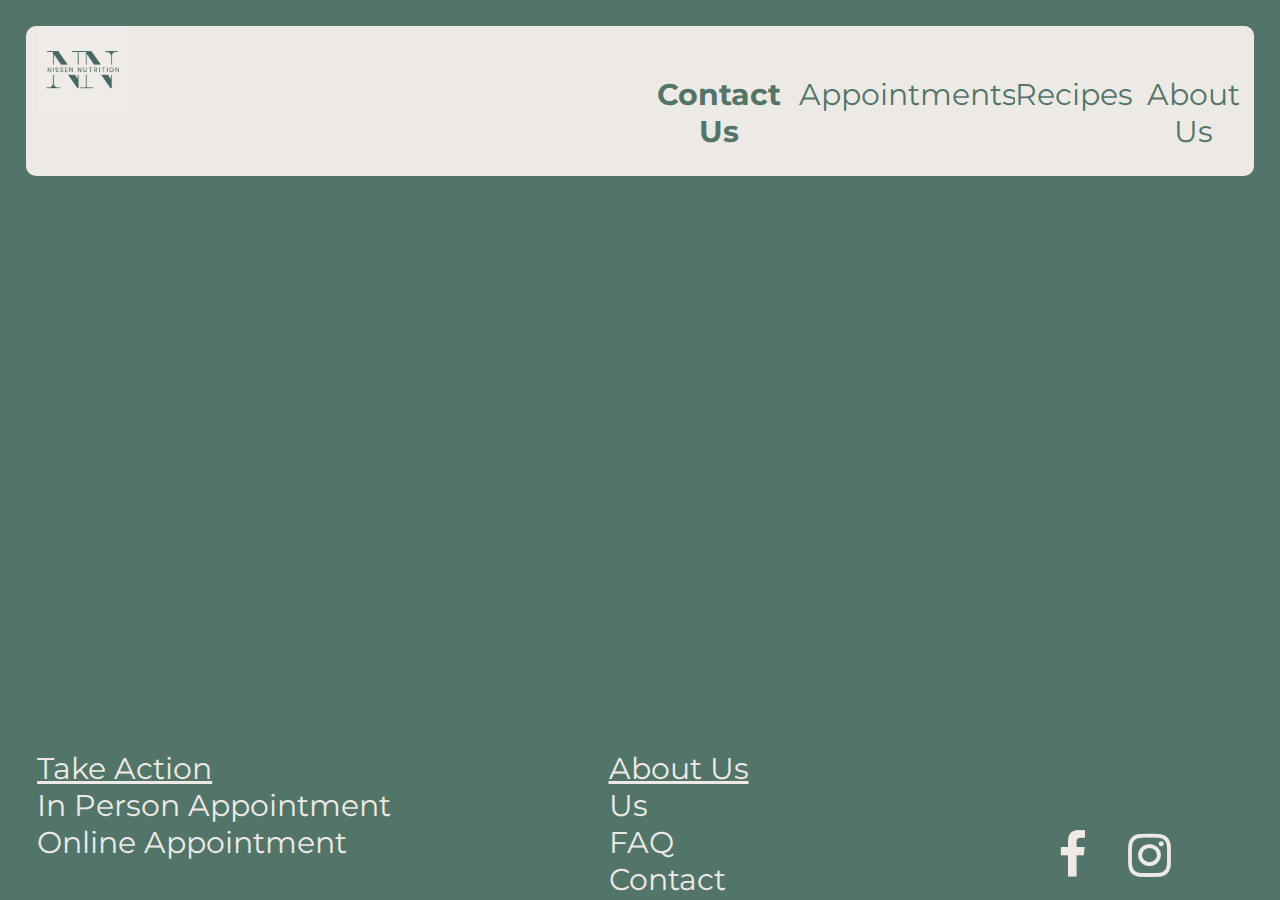
==== NissenNutrition/index.html @ 0264a59a "Sep16" ====
<!DOCTYPE html>
<html>
<head>
<link href='https://fonts.googleapis.com/css?family=Montserrat' rel='stylesheet'>
<link rel="stylesheet" href="https://cdnjs.cloudflare.com/ajax/libs/font-awesome/4.7.0/css/font-awesome.min.css">
<link href="css/main.css" rel="stylesheet" type="text/css">
<meta name="viewport" content="width=device-width, initial-scale=1">
<style>

</style>
</head>
<body>

<div class="grid-container">
    <div class="grid-item grid-logo"><img class="logo" src="images/NN LogoCropped.jpeg" alt="Logo"></div>
    <div class="grid-item"><a class="active" href="#ContactUs">Contact Us</a></div>
    <div class="grid-item"><a href="#Appointments">Appointments</a></div>  
    <div class="grid-item"><a href="#Recipes">Recipes</a></div>
    <div class="grid-item"><a href="#about">About Us</a></div> 
</div>


<div class="grid-bottom">
    <div class="grid-itemBot TakeAction"><u>Take Action</u>
		<br>
		<a href="#Appointments-InPerson">In Person Appointment</a>
		<br>
		<a href="#Appointments-Online">Online Appointment</a>
	</div>

    <div class="grid-itemBot"><u>About Us</u>
        <br>
        <a href="#Us">Us</a>
        <br>
        <a href="#FAQ">FAQ</a>
        <br>
        <a href="#Contact">Contact</a>

    </div>
    <div class="grid-itemBot">
       <a href="https://www.instagram.com/nissennutrition/" class="fa fa-instagram"></a> <a href="#" class="fa fa-facebook"></a>
    </div> 
</div>


</body>
</html>
---- NissenNutrition/css/main.css ----
body {
	margin: 0;
	font-family: 'Montserrat';
	background-color: #537569;
}

.grid-item:hover {
	background-color: #ddd;
	color: #537569;
}

.grid-container {
	display: grid;
	grid-template-columns: 50% auto auto auto auto auto;
	background-color: #EDEAE6;
	color: #537569;
	border-radius: 10px;
	margin-top: 2%;
	margin-left: 2%;
	margin-right: 2%;
	height: 150px;
}
.grid-container a{
	float: right;
	color: #537569;
	text-decoration: none;
	width: 100%;
	height: 100%;
	justify-content: center;
	align-items: center;
	padding-top: 50px;
}
.grid-container a.active {
	font-weight: bold;
}
.grid-item {
	border-radius: 10px;
	background-color: #EDEAE6;
	font-size: 30px;
	text-align: center;
	height: 15%;
	margin-left: 2%;
}
.grid-logo:hover{
	background-color: inherit;
  }
.logo {
	float: left;
	max-height:100%; 
	max-width:100%;
	object-fit: contain;
}

.grid-bottom{
	position:absolute;
	bottom: 0px;
	display: grid;
	grid-template-columns: 50% 30% auto;
	color: #537569;
	border-radius: 10px;
	margin-top: 2%;
	margin-left: 2%;
	margin-right: 2%;
	height: 150px;
	width: 90%;
  }
  .grid-bottom a{
	color: #EDEAE6;
	text-decoration: none;
	justify-content: center;
	align-items: center;
}
  .grid-itemBot{
	color: #EDEAE6;
	border-radius: 10px;
	font-size: 30px;
	height: auto;
	margin-left: 2%;
  }

.TakeAction{
	float: left;
}
.fa {
	margin-top: 60px;
	float: right;
	padding: 20px;
	font-size: 50px;
	width: 30px;
	text-align: center;
	text-decoration: none;
}
.fa-facebook {
	background: inherit;
	color: white;
	border-radius: 80px;
  }

.fa-instagram {
	background: inherit;
	color: white;
	border-radius: 80px;
  }
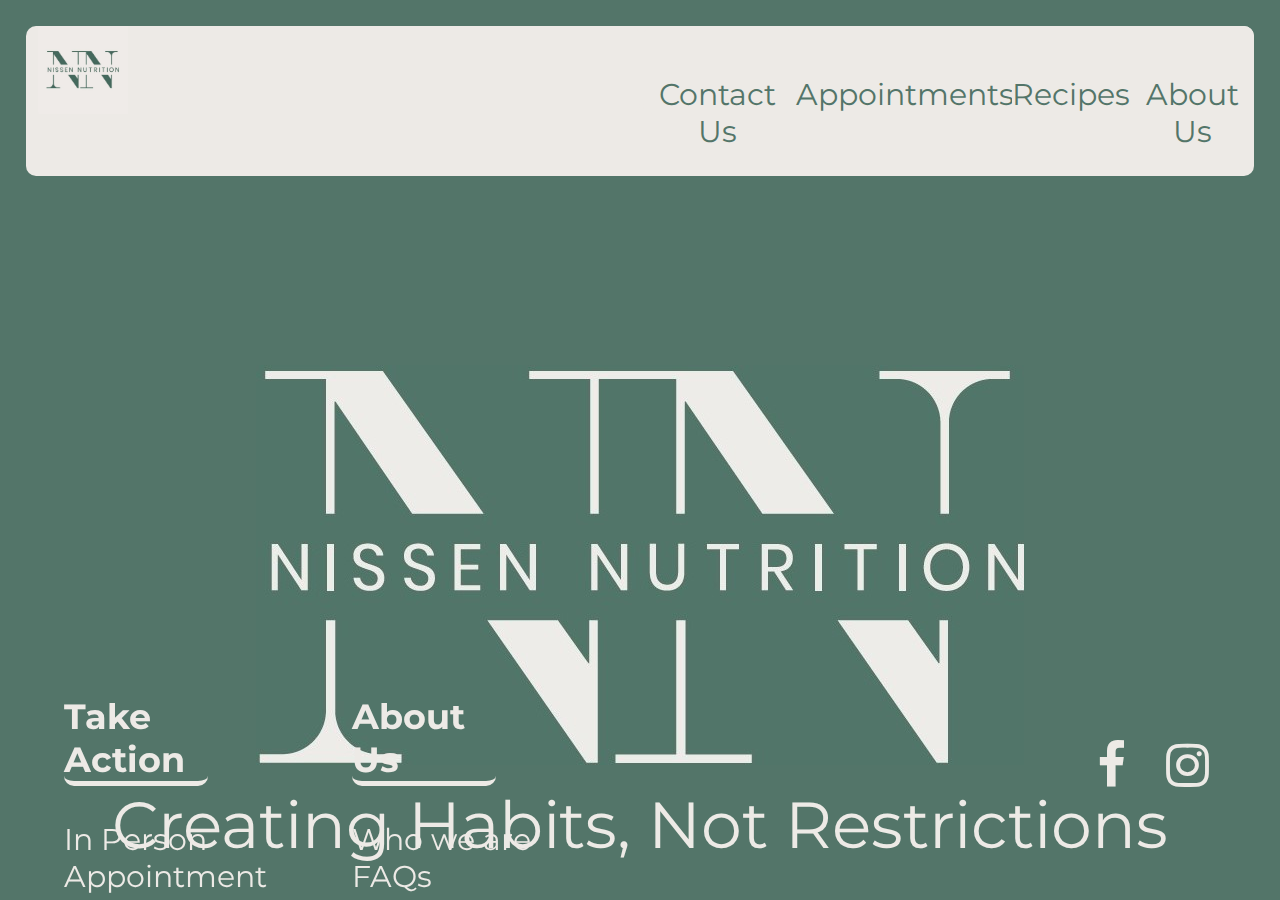
==== commit 00ae735e: "Sep 17" ====
--- a/NissenNutrition/index.html
+++ b/NissenNutrition/index.html
@@ -4,35 +4,38 @@
 <link href='https://fonts.googleapis.com/css?family=Montserrat' rel='stylesheet'>
 <link rel="stylesheet" href="https://cdnjs.cloudflare.com/ajax/libs/font-awesome/4.7.0/css/font-awesome.min.css">
 <link href="css/main.css" rel="stylesheet" type="text/css">
+<link href="css/index.css" rel="stylesheet" type="text/css">
 <meta name="viewport" content="width=device-width, initial-scale=1">
-<style>
 
-</style>
+
 </head>
 <body>
 
 <div class="grid-container">
     <div class="grid-item grid-logo"><img class="logo" src="images/NN LogoCropped.jpeg" alt="Logo"></div>
-    <div class="grid-item"><a class="active" href="#ContactUs">Contact Us</a></div>
+    <div class="grid-item"><a href="#ContactUs">Contact Us</a></div>
     <div class="grid-item"><a href="#Appointments">Appointments</a></div>  
     <div class="grid-item"><a href="#Recipes">Recipes</a></div>
-    <div class="grid-item"><a href="#about">About Us</a></div> 
+    <div class="grid-item"><a href="/DynamicWebsites/NissenNutrition/AboutUs.html">About Us</a></div> 
 </div>
 
+<br>
+
+<div class="Home-Logo"><img class="homeLogo" src="images/HomePageLogo.jpeg" alt="NN Logo"></div>
+
+<div class="Slogan"><p>Creating Habits, Not Restrictions</p></div>
 
 <div class="grid-bottom">
-    <div class="grid-itemBot TakeAction"><u>Take Action</u>
-		<br>
+    <div class="grid-itemBot TakeAction"><h3 class="UnderLine">Take Action</h3>
 		<a href="#Appointments-InPerson">In Person Appointment</a>
 		<br>
 		<a href="#Appointments-Online">Online Appointment</a>
 	</div>
 
-    <div class="grid-itemBot"><u>About Us</u>
+    <div class="grid-itemBot"><h3 class="UnderLine">About Us</h3>
+        <a href="#Us">Who we are</a>
         <br>
-        <a href="#Us">Us</a>
-        <br>
-        <a href="#FAQ">FAQ</a>
+        <a href="#FAQ">FAQs</a>
         <br>
         <a href="#Contact">Contact</a>
 
--- a/NissenNutrition/css/main.css
+++ b/NissenNutrition/css/main.css
@@ -52,15 +52,15 @@
 }
 
 .grid-bottom{
-	position:absolute;
-	bottom: 0px;
+	position:fixed;
+	bottom: 10%;
+	left: 25px;
+	right: 25px;
+	margin: auto;
 	display: grid;
-	grid-template-columns: 50% 30% auto;
+	grid-template-columns: 25% 25% auto;
 	color: #537569;
 	border-radius: 10px;
-	margin-top: 2%;
-	margin-left: 2%;
-	margin-right: 2%;
 	height: 150px;
 	width: 90%;
   }
@@ -70,17 +70,24 @@
 	justify-content: center;
 	align-items: center;
 }
-  .grid-itemBot{
+
+.grid-itemBot{
 	color: #EDEAE6;
 	border-radius: 10px;
 	font-size: 30px;
 	height: auto;
-	margin-left: 2%;
   }
 
 .TakeAction{
 	float: left;
 }
+
+.UnderLine{
+	width: 50%;
+	border-bottom: 5px solid  #EDEAE6;
+	border-radius:10px ;
+}
+
 .fa {
 	margin-top: 60px;
 	float: right;
--- a/NissenNutrition/css/index.css
+++ b/NissenNutrition/css/index.css
@@ -0,0 +1,26 @@
+.Home-Logo{
+    width: 50%;
+    padding: 20px;
+    height:400px ;
+    margin: auto;
+    margin-top: 150px;
+    align-items: center;
+    display: flex;
+    justify-content: center;
+}
+
+.homeLogo{
+    width: fit-content;
+    height: fit-content;
+    margin: 0px;
+}
+
+.Slogan{
+    width: 100%;
+    text-align: center;
+    color: #EDEAE6;
+    font-size: 65px;
+}
+.Slogan p{
+    margin: auto;
+}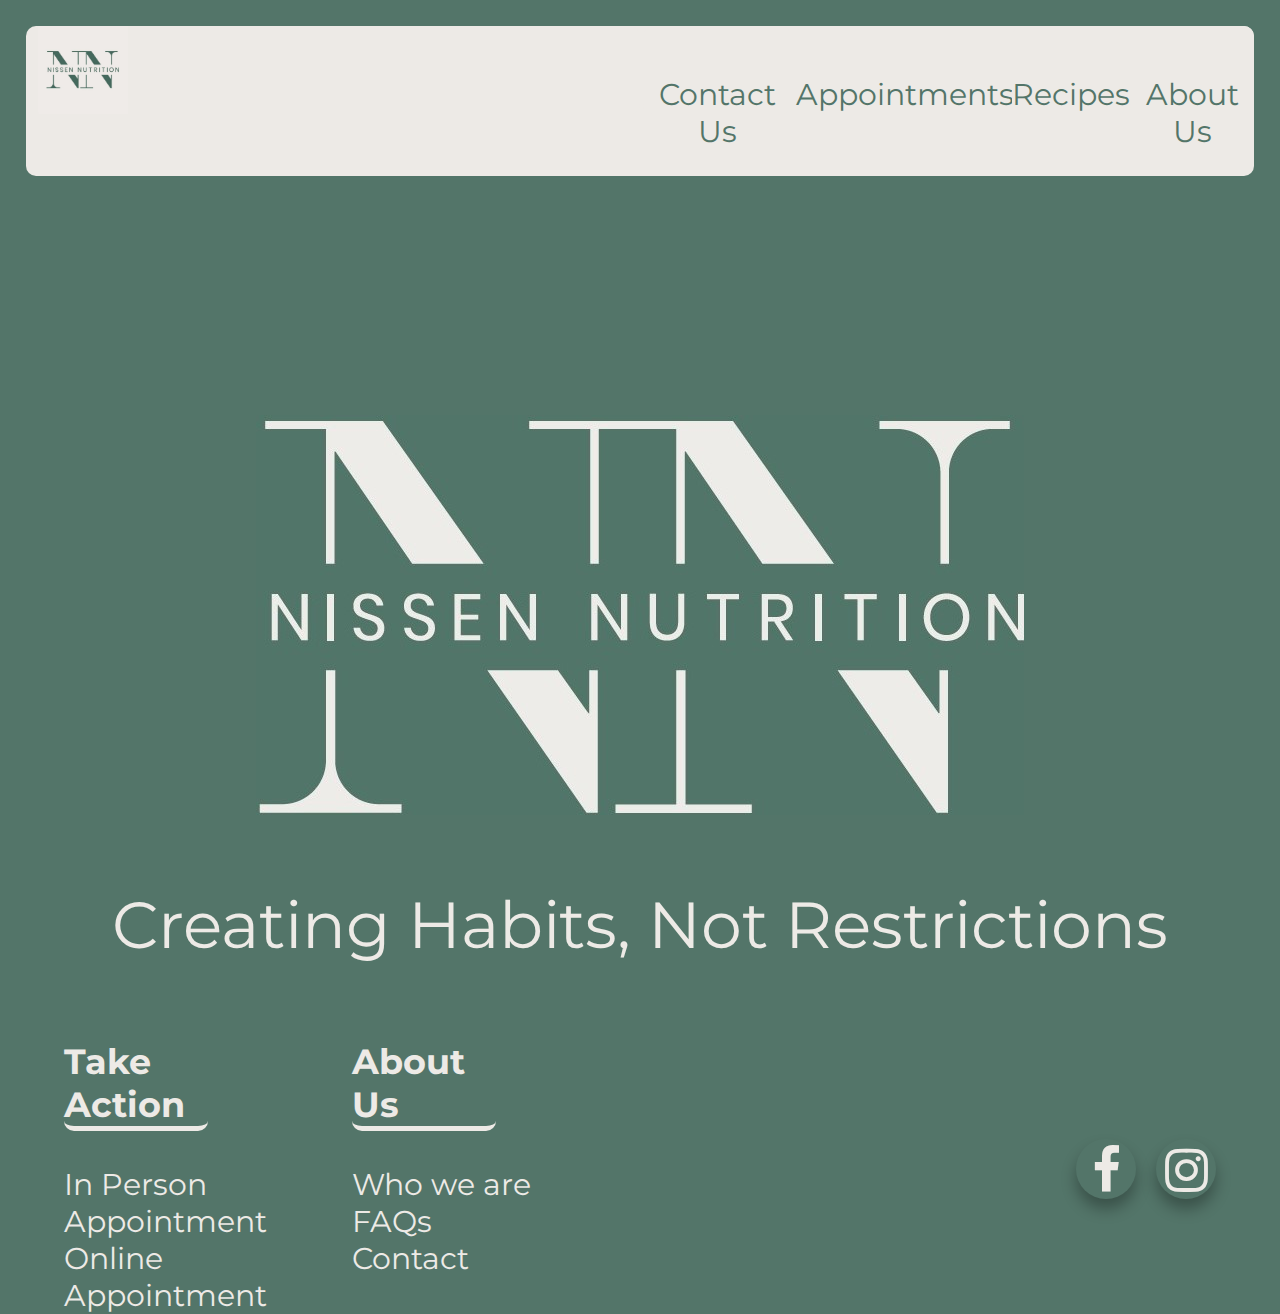
==== commit 35b2bfdc: "Sep 17" ====
--- a/NissenNutrition/index.html
+++ b/NissenNutrition/index.html
@@ -12,11 +12,11 @@
 <body>
 
 <div class="grid-container">
-    <div class="grid-item grid-logo"><img class="logo" src="images/NN LogoCropped.jpeg" alt="Logo"></div>
-    <div class="grid-item"><a href="#ContactUs">Contact Us</a></div>
-    <div class="grid-item"><a href="#Appointments">Appointments</a></div>  
-    <div class="grid-item"><a href="#Recipes">Recipes</a></div>
-    <div class="grid-item"><a href="/DynamicWebsites/NissenNutrition/AboutUs.html">About Us</a></div> 
+    <div class="grid-item grid-logo"><a class="linkLogo" href="index.html"><img class="logo" src="images/NN LogoCropped.jpeg" alt="Logo"></a></div>
+    <div class="grid-item"><a class="link" href="#ContactUs">Contact Us</a></div>
+    <div class="grid-item"><a class="link" href="Appointments.html">Appointments</a></div>  
+    <div class="grid-item"><a class="link" href="#Recipes">Recipes</a></div>
+    <div class="grid-item"><a class="link" href="AboutUs.html">About Us</a></div> 
 </div>
 
 <br>
@@ -41,7 +41,9 @@
 
     </div>
     <div class="grid-itemBot">
-       <a href="https://www.instagram.com/nissennutrition/" class="fa fa-instagram"></a> <a href="#" class="fa fa-facebook"></a>
+        <br>
+        <br>
+        <a href="https://www.instagram.com/nissennutrition/" class="fa fa-instagram"></a> <a href="#" class="fa fa-facebook"></a>
     </div> 
 </div>
 
--- a/NissenNutrition/css/main.css
+++ b/NissenNutrition/css/main.css
@@ -20,7 +20,13 @@
 	margin-right: 2%;
 	height: 150px;
 }
-.grid-container a{
+.linkLogo{
+	float:unset;
+	padding-top: 0px;
+	height: 150px;
+
+}
+.link{
 	float: right;
 	color: #537569;
 	text-decoration: none;
@@ -30,6 +36,7 @@
 	align-items: center;
 	padding-top: 50px;
 }
+
 .grid-container a.active {
 	font-weight: bold;
 }
@@ -52,7 +59,7 @@
 }
 
 .grid-bottom{
-	position:fixed;
+	position:static;
 	bottom: 10%;
 	left: 25px;
 	right: 25px;
@@ -91,20 +98,32 @@
 .fa {
 	margin-top: 60px;
 	float: right;
-	padding: 20px;
 	font-size: 50px;
-	width: 30px;
-	text-align: center;
 	text-decoration: none;
+  	width:60px;
+  	height:60px;
+  	text-align:center;
+  	border-radius: 50%;
+  	padding: 6px;
+  	box-sizing: border-box;
+  	box-shadow: 0 10px 15px rgba(0,0,0,0.3);
+  	transition: .5s;
+	background: linear-gradient(0deg, #fff, #ddd);
+
+}
+
+.fa:hover {
+	box-shadow: 0 2px 5px rgba(0,0,0,0.3);
+	text-decoration:none;
 }
 .fa-facebook {
 	background: inherit;
 	color: white;
-	border-radius: 80px;
+	
   }
 
 .fa-instagram {
+	margin-left: 20px;
 	background: inherit;
 	color: white;
-	border-radius: 80px;
   }--- a/NissenNutrition/css/index.css
+++ b/NissenNutrition/css/index.css
@@ -1,7 +1,7 @@
 .Home-Logo{
     width: 50%;
     padding: 20px;
-    height:400px ;
+    height:500px ;
     margin: auto;
     margin-top: 150px;
     align-items: center;
@@ -22,5 +22,6 @@
     font-size: 65px;
 }
 .Slogan p{
+    height: 120px;
     margin: auto;
 }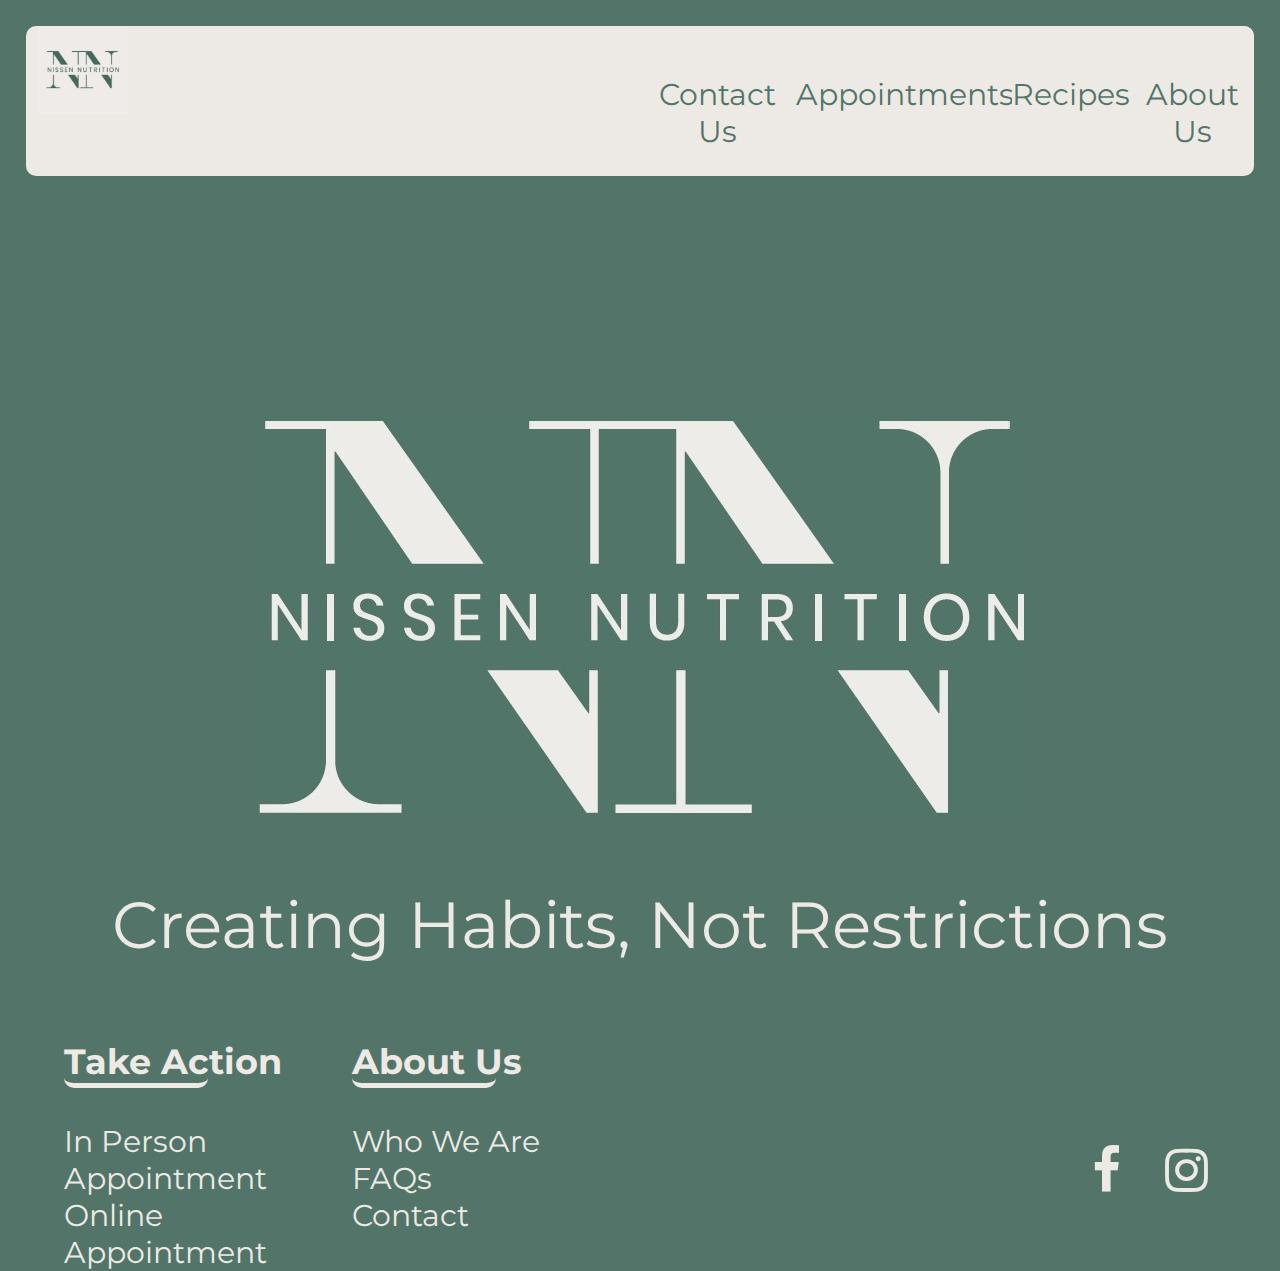
==== commit 3c11c7ba: "Sep 21" ====
--- a/NissenNutrition/index.html
+++ b/NissenNutrition/index.html
@@ -13,9 +13,9 @@
 
 <div class="grid-container">
     <div class="grid-item grid-logo"><a class="linkLogo" href="index.html"><img class="logo" src="images/NN LogoCropped.jpeg" alt="Logo"></a></div>
-    <div class="grid-item"><a class="link" href="#ContactUs">Contact Us</a></div>
+    <div class="grid-item"><a class="link" href="ContactUs.html">Contact Us</a></div>
     <div class="grid-item"><a class="link" href="Appointments.html">Appointments</a></div>  
-    <div class="grid-item"><a class="link" href="#Recipes">Recipes</a></div>
+    <div class="grid-item"><a class="link" href="Recipes.html">Recipes</a></div>
     <div class="grid-item"><a class="link" href="AboutUs.html">About Us</a></div> 
 </div>
 
@@ -27,17 +27,17 @@
 
 <div class="grid-bottom">
     <div class="grid-itemBot TakeAction"><h3 class="UnderLine">Take Action</h3>
-		<a href="#Appointments-InPerson">In Person Appointment</a>
+		<a href="InPerson.html">In Person Appointment</a>
 		<br>
 		<a href="#Appointments-Online">Online Appointment</a>
 	</div>
 
     <div class="grid-itemBot"><h3 class="UnderLine">About Us</h3>
-        <a href="#Us">Who we are</a>
+        <a href="#Us">Who We Are</a>
         <br>
         <a href="#FAQ">FAQs</a>
         <br>
-        <a href="#Contact">Contact</a>
+        <a href="ContactUs.html">Contact</a>
 
     </div>
     <div class="grid-itemBot">
--- a/NissenNutrition/css/main.css
+++ b/NissenNutrition/css/main.css
@@ -5,7 +5,6 @@
 }
 
 .grid-item:hover {
-	background-color: #ddd;
 	color: #537569;
 }
 
@@ -31,10 +30,14 @@
 	color: #537569;
 	text-decoration: none;
 	width: 100%;
-	height: 100%;
+	height: 100px;
 	justify-content: center;
 	align-items: center;
 	padding-top: 50px;
+}
+
+.link:hover{
+	font-weight: bold;
 }
 
 .grid-container a.active {
@@ -48,14 +51,14 @@
 	height: 15%;
 	margin-left: 2%;
 }
-.grid-logo:hover{
-	background-color: inherit;
-  }
 .logo {
 	float: left;
 	max-height:100%; 
 	max-width:100%;
 	object-fit: contain;
+}
+.logo:hover{
+	box-shadow: 0 2px 5px rgba(0,0,0,0.3);
 }
 
 .grid-bottom{
@@ -93,6 +96,7 @@
 	width: 50%;
 	border-bottom: 5px solid  #EDEAE6;
 	border-radius:10px ;
+	white-space: nowrap;
 }
 
 .fa {
@@ -103,12 +107,8 @@
   	width:60px;
   	height:60px;
   	text-align:center;
-  	border-radius: 50%;
   	padding: 6px;
   	box-sizing: border-box;
-  	box-shadow: 0 10px 15px rgba(0,0,0,0.3);
-  	transition: .5s;
-	background: linear-gradient(0deg, #fff, #ddd);
 
 }
 
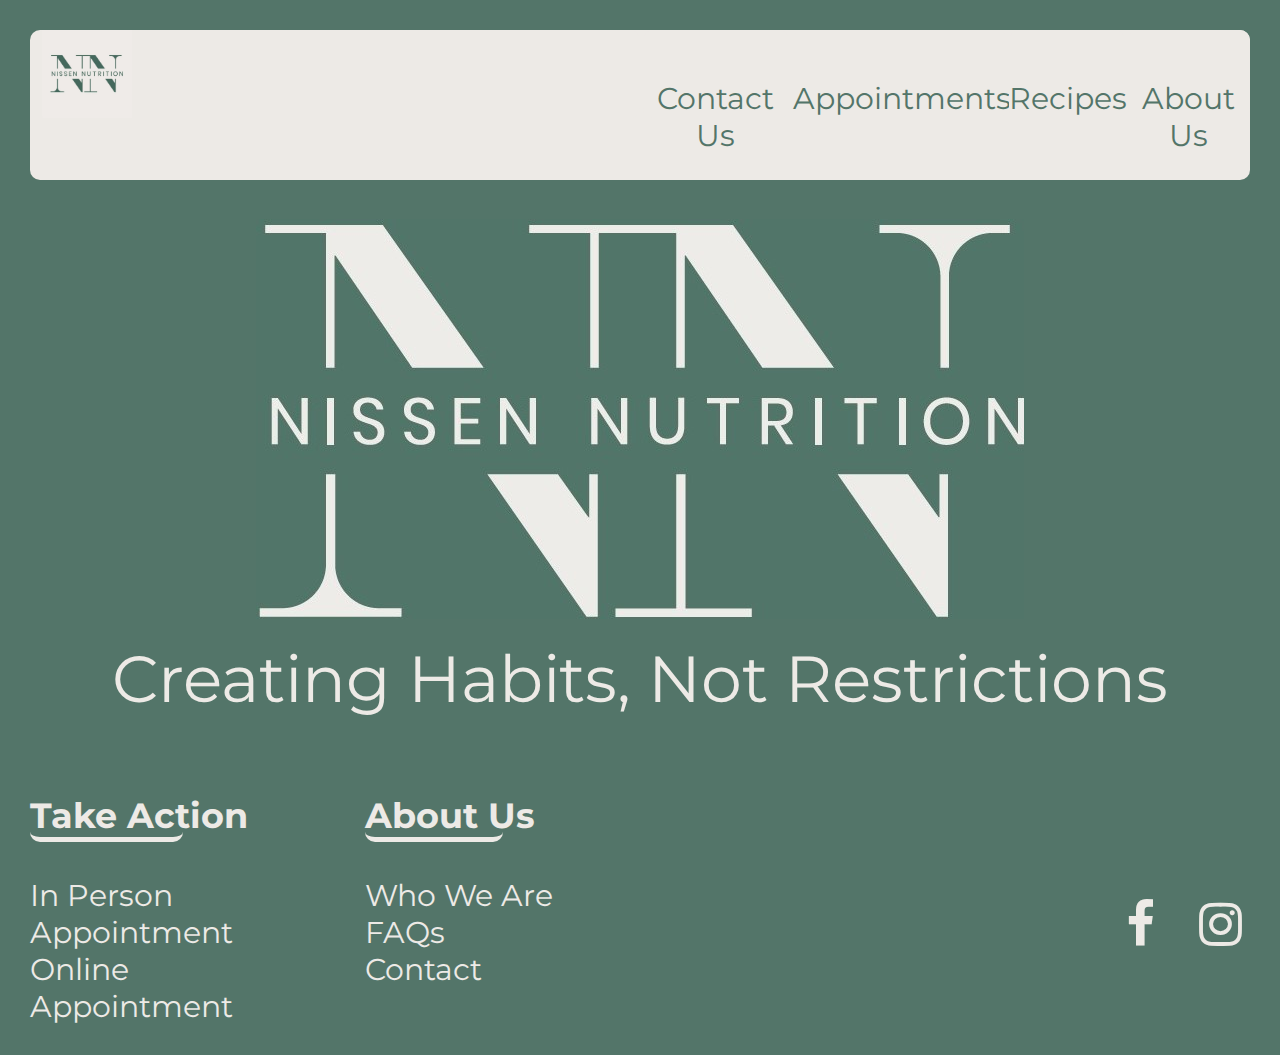
==== commit dde65e89: "Small css changes" ====
--- a/NissenNutrition/index.html
+++ b/NissenNutrition/index.html
@@ -32,7 +32,7 @@
 		<a href="#Appointments-Online">Online Appointment</a>
 	</div>
 
-    <div class="grid-itemBot"><h3 class="UnderLine">About Us</h3>
+    <div class="grid-itemBot" style="margin-left: 30px"><h3 class="UnderLine">About Us</h3>
         <a href="#Us">Who We Are</a>
         <br>
         <a href="#FAQ">FAQs</a>
--- a/NissenNutrition/css/main.css
+++ b/NissenNutrition/css/main.css
@@ -1,5 +1,6 @@
 body {
 	margin: 0;
+	padding: 30px;
 	font-family: 'Montserrat';
 	background-color: #537569;
 }
@@ -14,9 +15,6 @@
 	background-color: #EDEAE6;
 	color: #537569;
 	border-radius: 10px;
-	margin-top: 2%;
-	margin-left: 2%;
-	margin-right: 2%;
 	height: 150px;
 }
 .linkLogo{
@@ -62,17 +60,10 @@
 }
 
 .grid-bottom{
-	position:static;
-	bottom: 10%;
-	left: 25px;
-	right: 25px;
-	margin: auto;
 	display: grid;
 	grid-template-columns: 25% 25% auto;
 	color: #537569;
 	border-radius: 10px;
-	height: 150px;
-	width: 90%;
   }
   .grid-bottom a{
 	color: #EDEAE6;
--- a/NissenNutrition/css/index.css
+++ b/NissenNutrition/css/index.css
@@ -1,9 +1,8 @@
 .Home-Logo{
     width: 50%;
     padding: 20px;
-    height:500px ;
+    height: 400px;
     margin: auto;
-    margin-top: 150px;
     align-items: center;
     display: flex;
     justify-content: center;
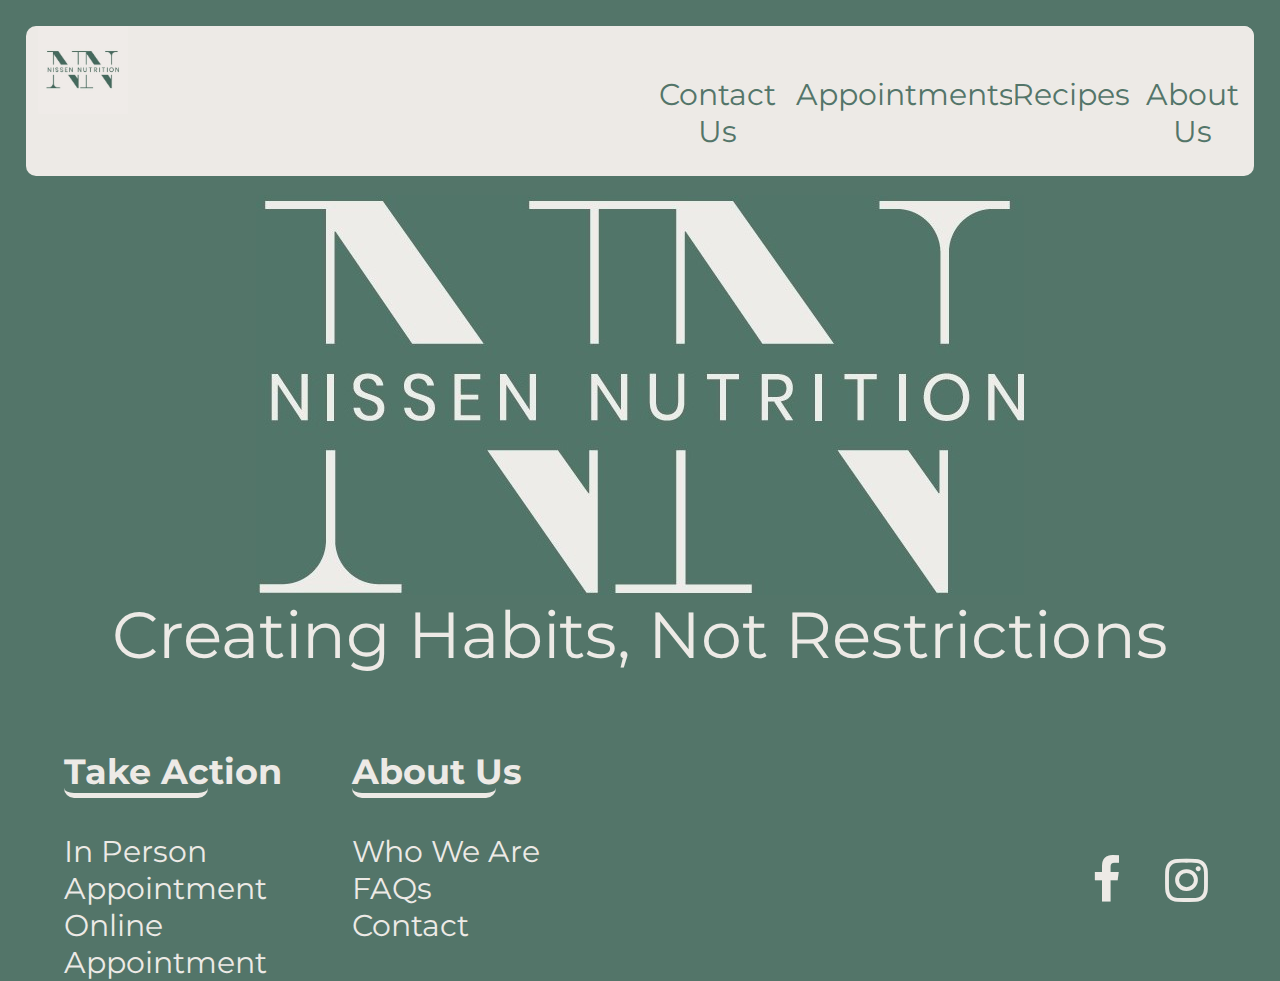
==== commit 647428f8: "Recipes implemented" ====
--- a/NissenNutrition/index.html
+++ b/NissenNutrition/index.html
@@ -15,7 +15,7 @@
     <div class="grid-item grid-logo"><a class="linkLogo" href="index.html"><img class="logo" src="images/NN LogoCropped.jpeg" alt="Logo"></a></div>
     <div class="grid-item"><a class="link" href="ContactUs.html">Contact Us</a></div>
     <div class="grid-item"><a class="link" href="Appointments.html">Appointments</a></div>  
-    <div class="grid-item"><a class="link" href="Recipes.html">Recipes</a></div>
+    <div class="grid-item"><a class="link" href="Recipes.php">Recipes</a></div>
     <div class="grid-item"><a class="link" href="AboutUs.html">About Us</a></div> 
 </div>
 
@@ -32,7 +32,7 @@
 		<a href="#Appointments-Online">Online Appointment</a>
 	</div>
 
-    <div class="grid-itemBot" style="margin-left: 30px"><h3 class="UnderLine">About Us</h3>
+    <div class="grid-itemBot"><h3 class="UnderLine">About Us</h3>
         <a href="#Us">Who We Are</a>
         <br>
         <a href="#FAQ">FAQs</a>
--- a/NissenNutrition/css/main.css
+++ b/NissenNutrition/css/main.css
@@ -1,8 +1,11 @@
 body {
 	margin: 0;
-	padding: 30px;
 	font-family: 'Montserrat';
 	background-color: #537569;
+}
+
+* {
+	box-sizing: border-box;
 }
 
 .grid-item:hover {
@@ -15,6 +18,9 @@
 	background-color: #EDEAE6;
 	color: #537569;
 	border-radius: 10px;
+	margin-top: 2%;
+	margin-left: 2%;
+	margin-right: 2%;
 	height: 150px;
 }
 .linkLogo{
@@ -60,10 +66,17 @@
 }
 
 .grid-bottom{
+	position:static;
+	bottom: 10%;
+	left: 25px;
+	right: 25px;
+	margin: auto;
 	display: grid;
 	grid-template-columns: 25% 25% auto;
 	color: #537569;
 	border-radius: 10px;
+	height: 150px;
+	width: 90%;
   }
   .grid-bottom a{
 	color: #EDEAE6;
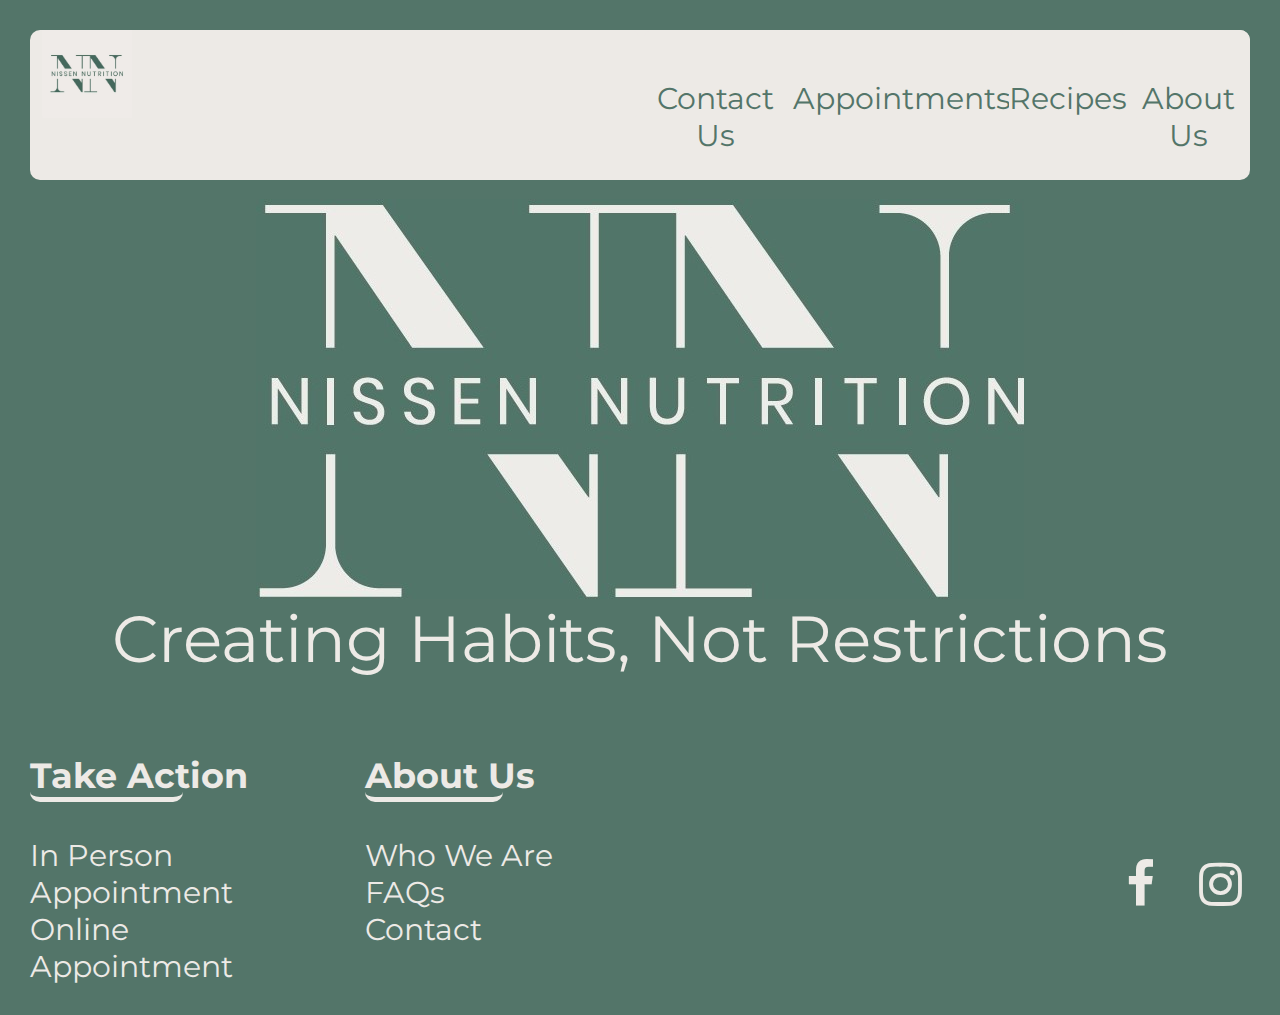
==== commit 850de04d: "Merge remote-tracking branch 'origin/master'" ====
--- a/NissenNutrition/index.html
+++ b/NissenNutrition/index.html
@@ -32,7 +32,7 @@
 		<a href="#Appointments-Online">Online Appointment</a>
 	</div>
 
-    <div class="grid-itemBot"><h3 class="UnderLine">About Us</h3>
+    <div class="grid-itemBot" style="margin-left: 30px"><h3 class="UnderLine">About Us</h3>
         <a href="#Us">Who We Are</a>
         <br>
         <a href="#FAQ">FAQs</a>
--- a/NissenNutrition/css/main.css
+++ b/NissenNutrition/css/main.css
@@ -1,5 +1,6 @@
 body {
 	margin: 0;
+	padding: 30px;
 	font-family: 'Montserrat';
 	background-color: #537569;
 }
@@ -18,9 +19,6 @@
 	background-color: #EDEAE6;
 	color: #537569;
 	border-radius: 10px;
-	margin-top: 2%;
-	margin-left: 2%;
-	margin-right: 2%;
 	height: 150px;
 }
 .linkLogo{
@@ -66,17 +64,10 @@
 }
 
 .grid-bottom{
-	position:static;
-	bottom: 10%;
-	left: 25px;
-	right: 25px;
-	margin: auto;
 	display: grid;
 	grid-template-columns: 25% 25% auto;
 	color: #537569;
 	border-radius: 10px;
-	height: 150px;
-	width: 90%;
   }
   .grid-bottom a{
 	color: #EDEAE6;
